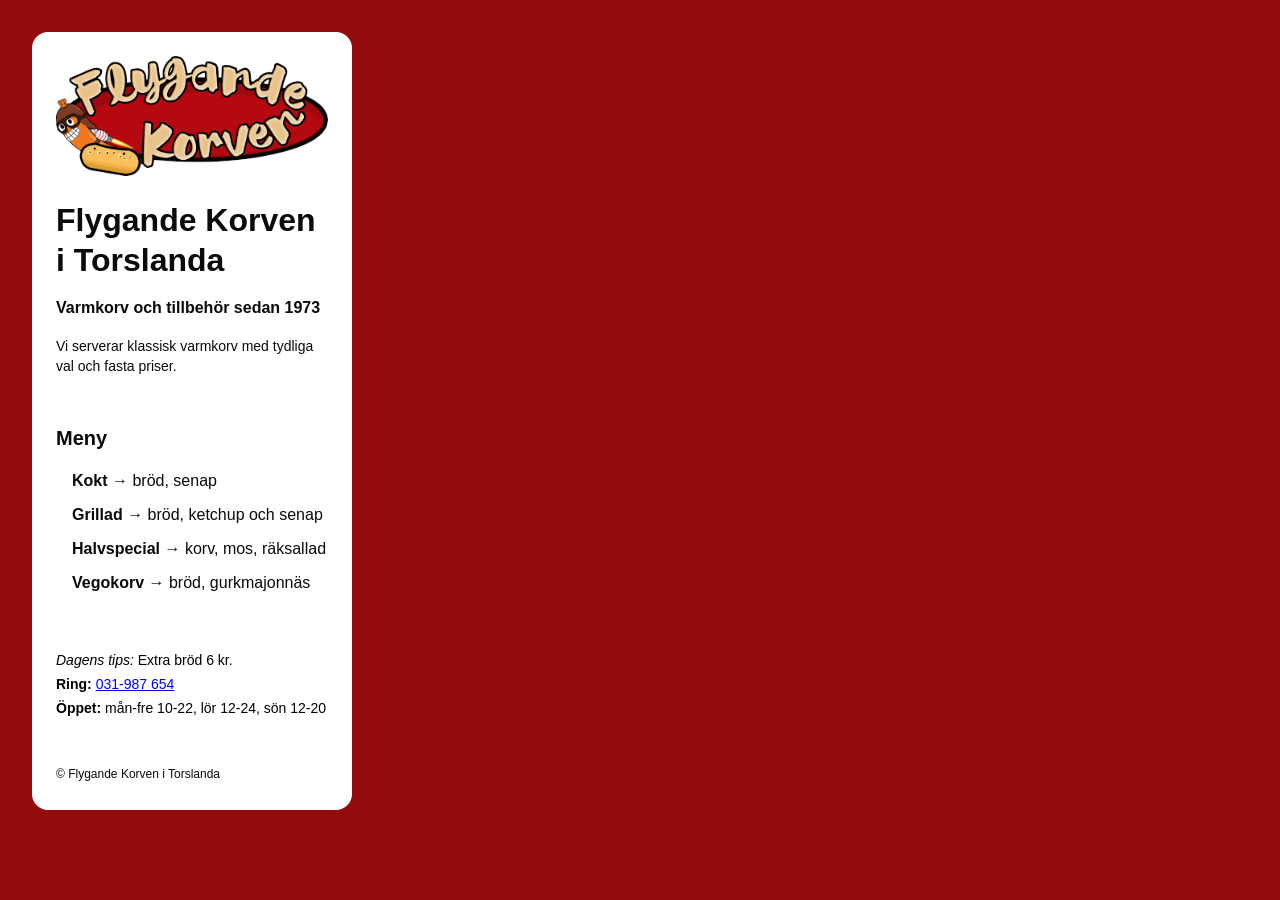
==== flex/index.html @ 0f992fbd "add new menu" ====
<!doctype html>
<html lang="sv">
  <head>
     <meta charset="utf-8">
     <meta name="viewport" content="width=device-width, initial-scale=1">
     <title>Flygande Korven</title>
     <link rel="stylesheet" href="../style.css">
  </head>
<body>
 <div class="menu-card">
    <header>
      <img class=logo 
      src="../assets/flygande-korven-logo.png"/>
      <alt="flygandekorven">
      <h1>Flygande Korven i Torslanda</h1>
        <p class="tagline">Varmkorv och tillbehör sedan 1973</p>
        <p class="description">Vi serverar klassisk varmkorv med tydliga val och fasta priser.</p>
    </header>
    <main>
      <h2 class=meny>Meny</h2>
      <lista>
      <ul class="menu-list">
        <li><b>Kokt </b>&rarr; bröd, senap</li>
        <li><b>Grillad </b>&rarr; bröd, ketchup och senap</li>
        <li><b>Halvspecial </b>&rarr; korv, mos, räksallad</li>
        <li><b>Vegokorv </b>&rarr; bröd, gurkmajonnäs</li>
      </ul>
      </lista>
    </main>
    <footer>
      <ul class="kontakt">
         <p><i>Dagens tips:</i> Extra bröd 6 kr.</p>
        <li><b>Ring:</b> <a href="tel: 031987554">031-987 654</a></li>
         <li><b>Öppet:</b> mån-fre 10-22, lör 12-24, sön 12-20</li>
      </ul>
       <p class="copy">&copy; Flygande Korven i Torslanda</p>
    </footer>
   </div>
  </body>
</html>
---- style.css ----
* {
    margin: 0;
    padding: 0;
    box-sizing: border-box;
}

.logo {
    display: block;
    width: 100%;
    height: auto;
    margin-bottom: 24px;
}

body {
    font-family: Arial, Helvetica, sans-serif;
    font-size: 16px;
    color: rgb(10, 10, 10);
    background-color: rgb(147, 11, 11);
    padding: 32px;
    line-height: 24px;
}

.menu-card h1 {
    line-height: 40px;
    margin-bottom: 16px;
}

.menu-card h2 {
    font-size: 20px;
    line-height: 28px;
}

.tagline {
    font-weight: 700;
    margin-bottom: 16px;
}

.description {
    font-size: 14px;
    line-height: 20px;
}

.menu-card {
    background-color: white;
    padding: 24px;
    width: 320px;
    border-radius: 16px;
}

header {
    margin-bottom: 48px;
}

footer {
    margin-top: 48px;
}
.meny {
    margin-bottom: 12px;
}

.menu-list {
    list-style: none;
    padding-left: 16px;
    line-height: 34px;
}

.kontakt {
    color: black;
    list-style: none;
    font-size: 14px;
    margin-bottom: 42px;
}

.copy {
    font-size: 12px;
}
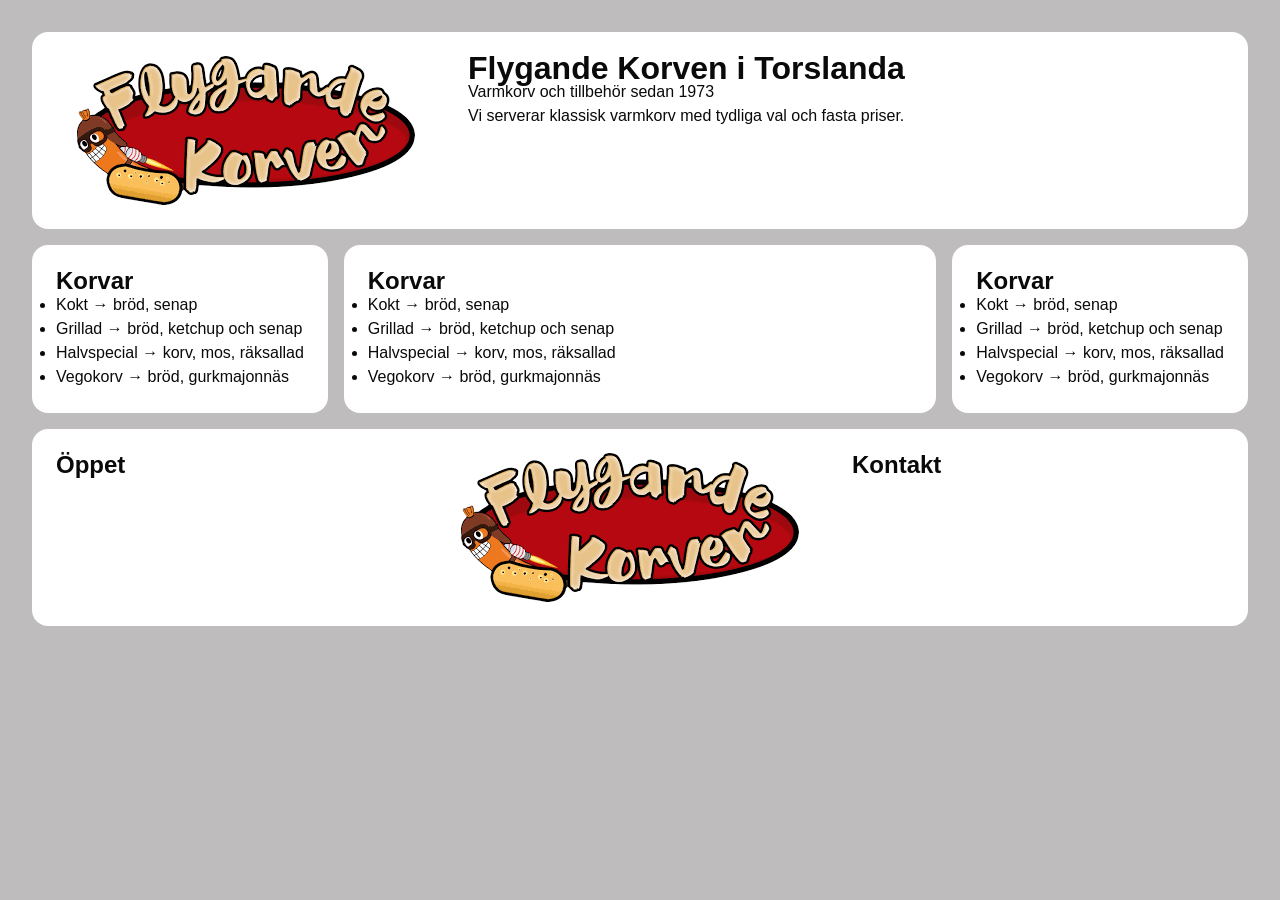
==== commit a230adb2: "Lektion 2" ====
--- a/flex/index.html
+++ b/flex/index.html
@@ -4,37 +4,61 @@
      <meta charset="utf-8">
      <meta name="viewport" content="width=device-width, initial-scale=1">
      <title>Flygande Korven</title>
-     <link rel="stylesheet" href="../style.css">
+     <link rel="stylesheet" href="style.css">
   </head>
 <body>
- <div class="menu-card">
-    <header>
-      <img class=logo 
-      src="../assets/flygande-korven-logo.png"/>
-      <alt="flygandekorven">
-      <h1>Flygande Korven i Torslanda</h1>
+  <div class="menu-wrapper">
+    <header class="card"> 
+      <div class="logo">
+      <img src="/assets/flygande-korven-logo.png" />  
+      </div>
+      <div class="text"><h1>Flygande Korven i Torslanda</h1>
         <p class="tagline">Varmkorv och tillbehör sedan 1973</p>
-        <p class="description">Vi serverar klassisk varmkorv med tydliga val och fasta priser.</p>
+        <p class="description">Vi serverar klassisk varmkorv med tydliga val och fasta priser.</p></div>
     </header>
-    <main>
-      <h2 class=meny>Meny</h2>
+    <div class="menu-middle"> 
+      <aside class="card">
+      <h2 class=meny>Korvar</h2> 
       <lista>
-      <ul class="menu-list">
-        <li><b>Kokt </b>&rarr; bröd, senap</li>
-        <li><b>Grillad </b>&rarr; bröd, ketchup och senap</li>
-        <li><b>Halvspecial </b>&rarr; korv, mos, räksallad</li>
-        <li><b>Vegokorv </b>&rarr; bröd, gurkmajonnäs</li>
+       <ul class="menu-list">
+        <li> Kokt  &rarr; bröd, senap</li>
+        <li> Grillad &rarr; bröd, ketchup och senap</li>
+        <li> Halvspecial &rarr; korv, mos, räksallad</li>
+        <li> Vegokorv &rarr; bröd, gurkmajonnäs</li>
       </ul>
-      </lista>
-    </main>
-    <footer>
-      <ul class="kontakt">
-         <p><i>Dagens tips:</i> Extra bröd 6 kr.</p>
-        <li><b>Ring:</b> <a href="tel: 031987554">031-987 654</a></li>
-         <li><b>Öppet:</b> mån-fre 10-22, lör 12-24, sön 12-20</li>
+      </lista> </aside>
+      <main class="card"> 
+      <h2 class=meny>Korvar</h2> 
+      <lista>
+       <ul class="menu-list">
+        <li> Kokt &rarr; bröd, senap</li>
+        <li> Grillad &rarr; bröd, ketchup och senap</li>
+        <li> Halvspecial &rarr; korv, mos, räksallad</li>
+        <li> Vegokorv &rarr; bröd, gurkmajonnäs</li>
       </ul>
-       <p class="copy">&copy; Flygande Korven i Torslanda</p>
+      </lista></main>
+      <aside class="card">
+      <h2 class=meny>Korvar</h2> 
+      <lista>
+       <ul class="menu-list">
+        <li>Kokt &rarr; bröd, senap</li>
+        <li>Grillad &rarr; bröd, ketchup och senap</li>
+        <li>Halvspecial &rarr; korv, mos, räksallad</li>
+        <li>Vegokorv &rarr; bröd, gurkmajonnäs</li>
+      </ul>
+      </lista> </aside>
+    </div>
+    <footer class="card"> 
+      <div class="footer">
+        <h2>Öppet </h2>
+      </div> 
+      <div class="logo">
+        <img src="/assets/flygande-korven-logo.png" /> 
+      </div>
+      <div class="footer">
+        <h2>Kontakt </h2>
+      </div> 
     </footer>
-   </div>
+  </div>
   </body>
 </html>
--- a/flex/style.css
+++ b/flex/style.css
@@ -0,0 +1,81 @@
+* {
+    margin: 0;
+    padding: 0;
+    box-sizing: border-box;
+}
+
+body {
+    font-family: Arial, Helvetica, sans-serif;
+    font-size: 16px;
+    color: rgb(10, 10, 10);
+    background-color: rgb(190, 188, 188);
+    padding: 32px;
+    line-height: 24px;
+}
+
+.menu-wrapper {
+    display: flex;
+    flex-direction: column;
+    gap: 16px;
+}
+
+header {
+    display: flex;
+    gap: 32px;
+}
+.logo {
+    flex-basis: 380px;
+    display: flex;
+    align-content: center;
+    justify-content: center;
+}
+
+.logo img {
+    max-width: 100%;
+    height: auto;
+}
+
+header .text {
+    flex-grow: 1;
+}
+.menu-middle {
+    display: flex;
+    justify-content: space-between;
+    gap: 16px;
+}
+
+.menu-middle aside {
+    background: white;
+}
+
+.menu-middle main {
+    flex-grow: 1;
+}
+
+.card {
+    background-color: white;
+    border-radius: 16px;
+    padding: 24px;
+}
+footer {
+    display: flex;
+    gap: 32px;
+}
+.footer {
+    flex-grow: 1;
+}
+
+@media (max-width: 700px) {
+    .card {
+        flex-direction: column;
+    }
+    .logo {
+        flex-basis: auto;
+    }
+    .menu-middle {
+        flex-direction: column;
+    }
+    footer {
+        flex-direction: column;
+    }
+}
